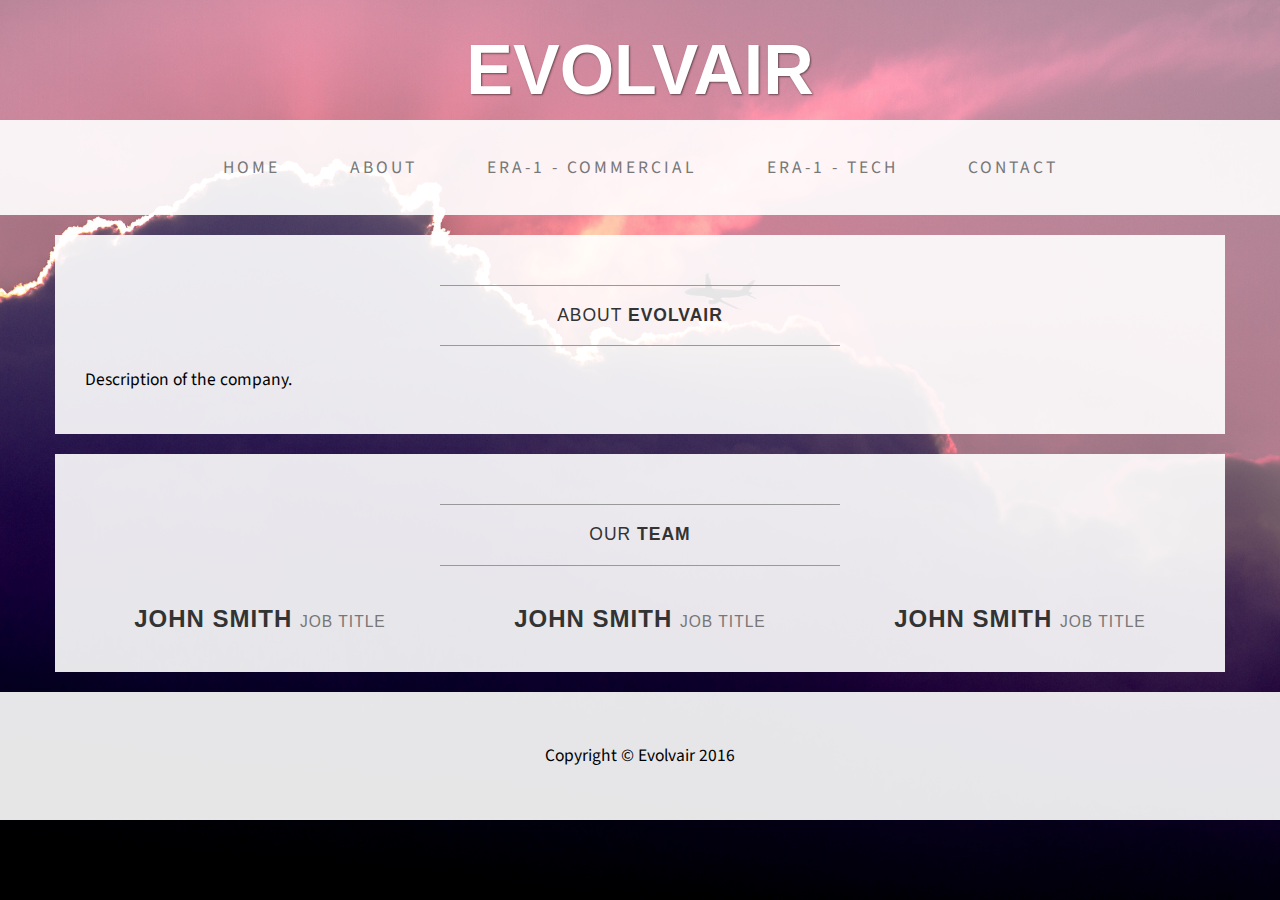
==== about.html @ d6076294 "First web" ====
<!DOCTYPE html>
<html lang="en">

<head>

    <meta charset="utf-8">
    <meta http-equiv="X-UA-Compatible" content="IE=edge">
    <meta name="viewport" content="width=device-width, initial-scale=1">
    <meta name="description" content="">
    <meta name="author" content="">

    <title>About - Evolvair</title>

    <!-- Bootstrap Core CSS -->
    <link href="css/bootstrap.min.css" rel="stylesheet">

    <!-- Custom CSS -->
    <link href="css/business-casual.css" rel="stylesheet">

    <!-- Fonts -->
    <link href="https://fonts.googleapis.com/css?family=Open+Sans:300italic,400italic,600italic,700italic,800italic,400,300,600,700,800" rel="stylesheet" type="text/css">
    <link href="https://fonts.googleapis.com/css?family=Source+Sans+Pro:300,400,700,300italic,400italic,700italic" rel="stylesheet" type="text/css">

    <!-- HTML5 Shim and Respond.js IE8 support of HTML5 elements and media queries -->
    <!-- WARNING: Respond.js doesn't work if you view the page via file:// -->
    <!--[if lt IE 9]>
        <script src="https://oss.maxcdn.com/libs/html5shiv/3.7.0/html5shiv.js"></script>
        <script src="https://oss.maxcdn.com/libs/respond.js/1.4.2/respond.min.js"></script>
    <![endif]-->

</head>

<body>

    <div class="brand">EVOLVAIR</div>

    <!-- Navigation -->
    <nav class="navbar navbar-default" role="navigation">
        <div class="container">
            <!-- Brand and toggle get grouped for better mobile display -->
            <div class="navbar-header">
                <button type="button" class="navbar-toggle" data-toggle="collapse" data-target="#bs-example-navbar-collapse-1">
                    <span class="sr-only">Toggle navigation</span>
                    <span class="icon-bar"></span>
                    <span class="icon-bar"></span>
                    <span class="icon-bar"></span>
                </button>
                <!-- navbar-brand is hidden on larger screens, but visible when the menu is collapsed -->
                <a class="navbar-brand" href="index.html">Evolvair</a>
            </div>
            <!-- Collect the nav links, forms, and other content for toggling -->
            <div class="collapse navbar-collapse" id="bs-example-navbar-collapse-1">
                <ul class="nav navbar-nav">
                    <li>
                        <a href="index.html">Home</a>
                    </li>
                    <li>
                        <a href="about.html">About</a>
                    </li>
                    <li>
                        <a href="era-comm.html">ERA-1 - Commercial</a>
                    </li>
                    <li>
                        <a href="era-tech.html">ERA-1 - Tech</a>
                    </li>
                    <li>
                        <a href="contact.html">Contact</a>
                    </li>
                </ul>
            </div>
            <!-- /.navbar-collapse -->
        </div>
        <!-- /.container -->
    </nav>

    <div class="container">

        <div class="row">
            <div class="box">
                <div class="col-lg-12">
                    <hr>
                    <h2 class="intro-text text-center">About
                        <strong>Evolvair</strong>
                    </h2>
                    <hr>
                </div>
                <div class="col-md-12">
                    <p>Description of the company.</p> 
                </div>
                <div class="clearfix"></div>
            </div>
        </div>

        <div class="row">
            <div class="box">
                <div class="col-lg-12">
                    <hr>
                    <h2 class="intro-text text-center">Our
                        <strong>Team</strong>
                    </h2>
                    <hr>
                </div>
                <div class="col-sm-4 text-center">
                    <img class="img-responsive" src="http://placehold.it/750x450" alt="">
                    <h3>John Smith
                        <small>Job Title</small>
                    </h3>
                </div>
                <div class="col-sm-4 text-center">
                    <img class="img-responsive" src="http://placehold.it/750x450" alt="">
                    <h3>John Smith
                        <small>Job Title</small>
                    </h3>
                </div>
                <div class="col-sm-4 text-center">
                    <img class="img-responsive" src="http://placehold.it/750x450" alt="">
                    <h3>John Smith
                        <small>Job Title</small>
                    </h3>
                </div>
                <div class="clearfix"></div>
            </div>
        </div>

    </div>
    <!-- /.container -->

    <footer>
        <div class="container">
            <div class="row">
                <div class="col-lg-12 text-center">
                    <p>Copyright &copy; Evolvair 2016</p>
                </div>
            </div>
        </div>
    </footer>

    <!-- jQuery -->
    <script src="js/jquery.js"></script>

    <!-- Bootstrap Core JavaScript -->
    <script src="js/bootstrap.min.js"></script>

</body>

</html>
---- css/business-casual.css ----
/*!
 * Start Bootstrap - Business Casual (http://startbootstrap.com/)
 * Copyright 2013-2016 Start Bootstrap
 * Licensed under MIT (https://github.com/BlackrockDigital/startbootstrap/blob/gh-pages/LICENSE)
 */

body {
    font-family: "Source Sans Pro","Helvetica Neue",Helvetica,Arial,sans-serif;
    background: url('../img/plane-bg.jpg') no-repeat center center fixed;
    -webkit-background-size: cover;
    -moz-background-size: cover;
    background-size: cover;
    -o-background-size: cover;
}

h1,
h2,
h3,
h4,
h5,
h6 {
    text-transform: uppercase;
    font-family: "Josefin Slab","Helvetica Neue",Helvetica,Arial,sans-serif;
    font-weight: 700;
    letter-spacing: 1px;
}

p {
    font-size: 1.25em;
    line-height: 1.6;
    color: #000;
}

hr {
    max-width: 400px;
    border-color: #999999;
}

.brand,
.address-bar {
    display: none;
}

.navbar-brand {
    text-transform: uppercase;
    font-weight: 900;
    letter-spacing: 2px;
}

.navbar-nav {
    text-transform: uppercase;
    font-weight: 400;
    letter-spacing: 3px;
}

.img-full {
    min-width: 100%;
}

.brand-before,
.brand-name {
    text-transform: capitalize;
}

.brand-before {
    margin: 15px 0;
}

.brand-name {
    margin: 0;
    font-size: 4em;
}

.tagline-divider {
    margin: 15px auto 3px;
    max-width: 250px;
    border-color: #999999;
}

.box {
    margin-bottom: 20px;
    padding: 30px 15px;
    background: #fff;
    background: rgba(255,255,255,0.9);
}

.intro-text {
    text-transform: uppercase;
    font-size: 1.25em;
    font-weight: 400;
    letter-spacing: 1px;
}

.img-border {
    float: none;
    margin: 0 auto 0;
    border: #999999 solid 1px;
}

.img-left {
    float: none;
    margin: 0 auto 0;
}

footer {
    background: #fff;
    background: rgba(255,255,255,0.9);
}

footer p {
    margin: 0;
    padding: 50px 0;
}

@media screen and (min-width:768px) {
    .brand {
        display: inherit;
        margin: 0;
        padding: 30px 0 10px;
        text-align: center;
        text-shadow: 1px 1px 2px rgba(0,0,0,0.5);
        font-family: "Josefin Slab","Helvetica Neue",Helvetica,Arial,sans-serif;
        font-size: 5em;
        font-weight: 700;
        line-height: normal;
        color: #fff;
    }

    .top-divider {
        margin-top: 0;
    }

    .img-left {
        float: left;
        margin-right: 25px;
    }

    .address-bar {
        display: inherit;
        margin: 0;
        padding: 0 0 40px;
        text-align: center;
        text-shadow: 1px 1px 2px rgba(0,0,0,0.5);
        text-transform: uppercase;
        font-size: 1.25em;
        font-weight: 400;
        letter-spacing: 3px;
        color: #fff;
    }

    .navbar {
        border-radius: 0;
    }

    .navbar-header {
        display: none;
    }

    .navbar {
        min-height: 0;
    }

    .navbar-default {
        border: none;
        background: #fff;
        background: rgba(255,255,255,0.9);
    }

    .nav>li>a {
        padding: 35px;
    }

    .navbar-nav>li>a {
        line-height: normal;
    }

    .navbar-nav {
        display: table;
        float: none;
        margin: 0 auto;
        table-layout: fixed;
        font-size: 1.25em;
    }
}

@media screen and (min-width:1200px) {
    .box:after {
        content: '';
        display: table;
        clear: both;
    }
}
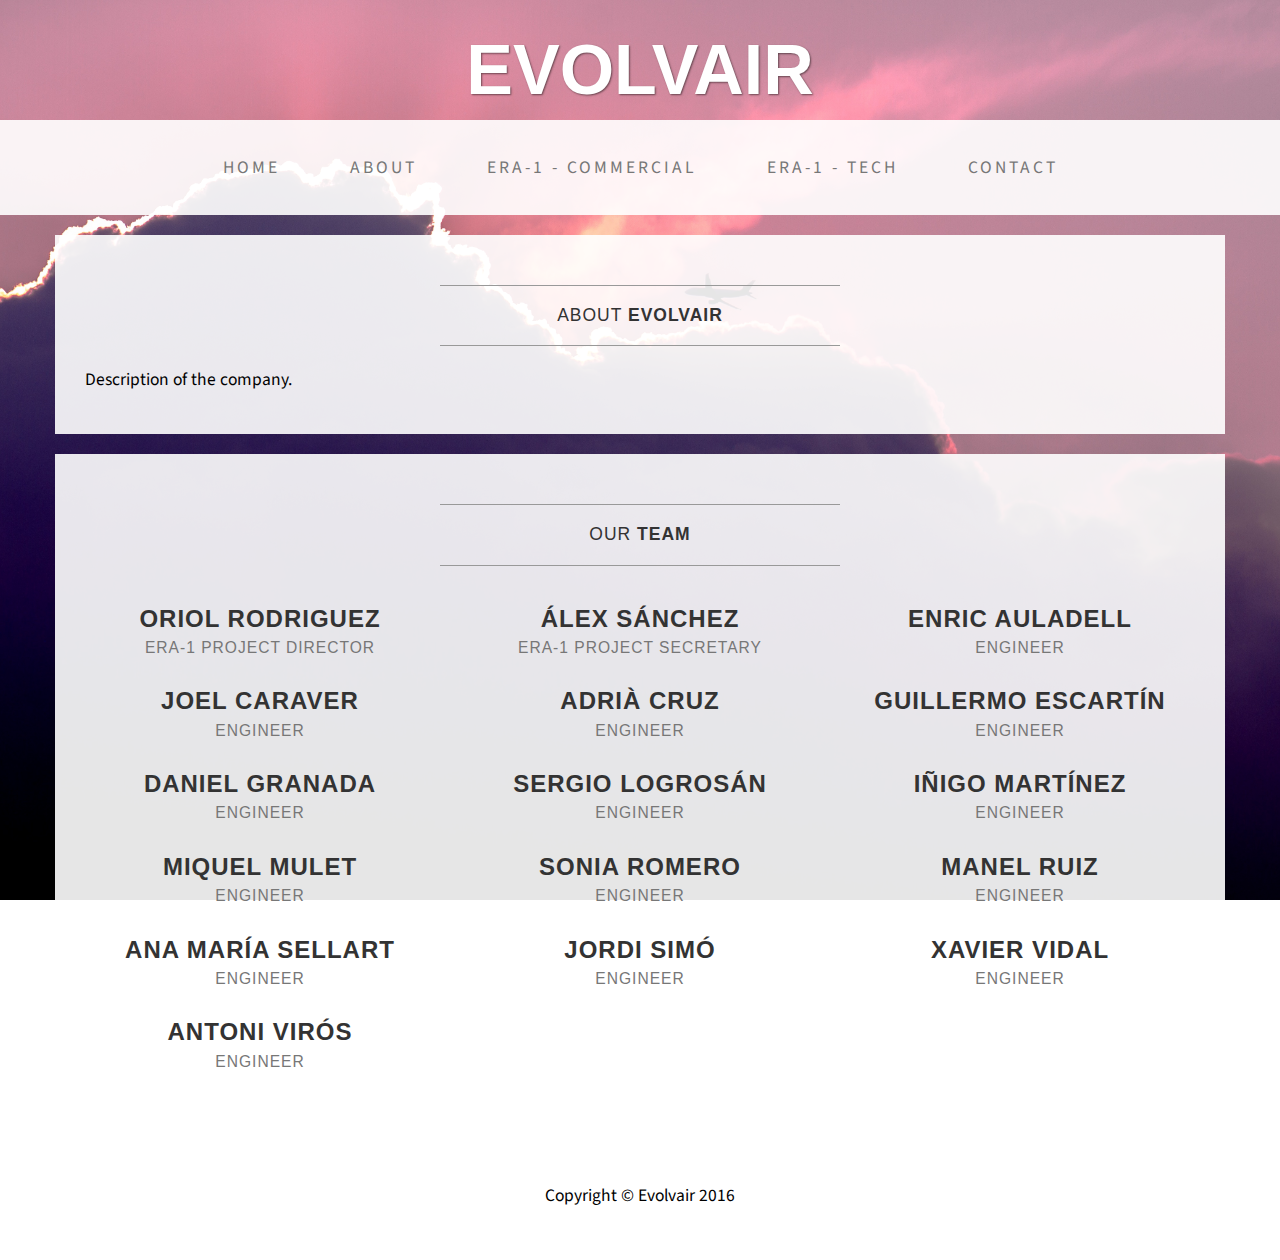
==== commit 161b0921: "Updated content" ====
--- a/about.html
+++ b/about.html
@@ -102,20 +102,98 @@
                 </div>
                 <div class="col-sm-4 text-center">
                     <img class="img-responsive" src="http://placehold.it/750x450" alt="">
-                    <h3>John Smith
-                        <small>Job Title</small>
-                    </h3>
-                </div>
-                <div class="col-sm-4 text-center">
-                    <img class="img-responsive" src="http://placehold.it/750x450" alt="">
-                    <h3>John Smith
-                        <small>Job Title</small>
-                    </h3>
-                </div>
-                <div class="col-sm-4 text-center">
-                    <img class="img-responsive" src="http://placehold.it/750x450" alt="">
-                    <h3>John Smith
-                        <small>Job Title</small>
+                    <h3>Oriol Rodriguez<br>
+                        <small>ERA-1 Project Director</small>
+                    </h3>
+                </div>
+                <div class="col-sm-4 text-center">
+                    <img class="img-responsive" src="http://placehold.it/750x450" alt="">
+                    <h3>Álex Sánchez<br>
+                        <small>ERA-1 Project Secretary</small>
+                    </h3>
+                </div>
+                <div class="col-sm-4 text-center">
+                    <img class="img-responsive" src="http://placehold.it/750x450" alt="">
+                    <h3>Enric Auladell<br>
+                        <small>Engineer</small>
+                    </h3>
+                </div>
+                <div class="col-sm-4 text-center">
+                    <img class="img-responsive" src="http://placehold.it/750x450" alt="">
+                    <h3>Joel Caraver<br>
+                        <small>Engineer</small>
+                    </h3>
+                </div>
+                <div class="col-sm-4 text-center">
+                    <img class="img-responsive" src="http://placehold.it/750x450" alt="">
+                    <h3>Adrià Cruz<br>
+                        <small>Engineer</small>
+                    </h3>
+                </div>
+                <div class="col-sm-4 text-center">
+                    <img class="img-responsive" src="http://placehold.it/750x450" alt="">
+                    <h3>Guillermo Escartín<br>
+                        <small>Engineer</small>
+                    </h3>
+                </div>
+                <div class="col-sm-4 text-center">
+                    <img class="img-responsive" src="http://placehold.it/750x450" alt="">
+                    <h3>Daniel Granada<br>
+                        <small>Engineer</small>
+                    </h3>
+                </div>
+                <div class="col-sm-4 text-center">
+                    <img class="img-responsive" src="http://placehold.it/750x450" alt="">
+                    <h3>Sergio Logrosán<br>
+                        <small>Engineer</small>
+                    </h3>
+                </div>
+                <div class="col-sm-4 text-center">
+                    <img class="img-responsive" src="http://placehold.it/750x450" alt="">
+                    <h3>Iñigo Martínez<br>
+                        <small>Engineer</small>
+                    </h3>
+                </div>
+                <div class="col-sm-4 text-center">
+                    <img class="img-responsive" src="http://placehold.it/750x450" alt="">
+                    <h3>Miquel Mulet<br>
+                        <small>Engineer</small>
+                    </h3>
+                </div>
+                <div class="col-sm-4 text-center">
+                    <img class="img-responsive" src="http://placehold.it/750x450" alt="">
+                    <h3>Sonia Romero<br>
+                        <small>Engineer</small>
+                    </h3>
+                </div>
+                <div class="col-sm-4 text-center">
+                    <img class="img-responsive" src="http://placehold.it/750x450" alt="">
+                    <h3>Manel Ruiz<br>
+                        <small>Engineer</small>
+                    </h3>
+                </div>
+                <div class="col-sm-4 text-center">
+                    <img class="img-responsive" src="http://placehold.it/750x450" alt="">
+                    <h3>Ana María Sellart<br>
+                        <small>Engineer</small>
+                    </h3>
+                </div>
+                <div class="col-sm-4 text-center">
+                    <img class="img-responsive" src="http://placehold.it/750x450" alt="">
+                    <h3>Jordi Simó<br>
+                        <small>Engineer</small>
+                    </h3>
+                </div>
+                <div class="col-sm-4 text-center">
+                    <img class="img-responsive" src="http://placehold.it/750x450" alt="">
+                    <h3>Xavier Vidal<br>
+                        <small>Engineer</small>
+                    </h3>
+                </div>
+                <div class="col-sm-4 text-center">
+                    <img class="img-responsive" src="http://placehold.it/750x450" alt="">
+                    <h3>Antoni Virós<br>
+                        <small>Engineer</small>
                     </h3>
                 </div>
                 <div class="clearfix"></div>
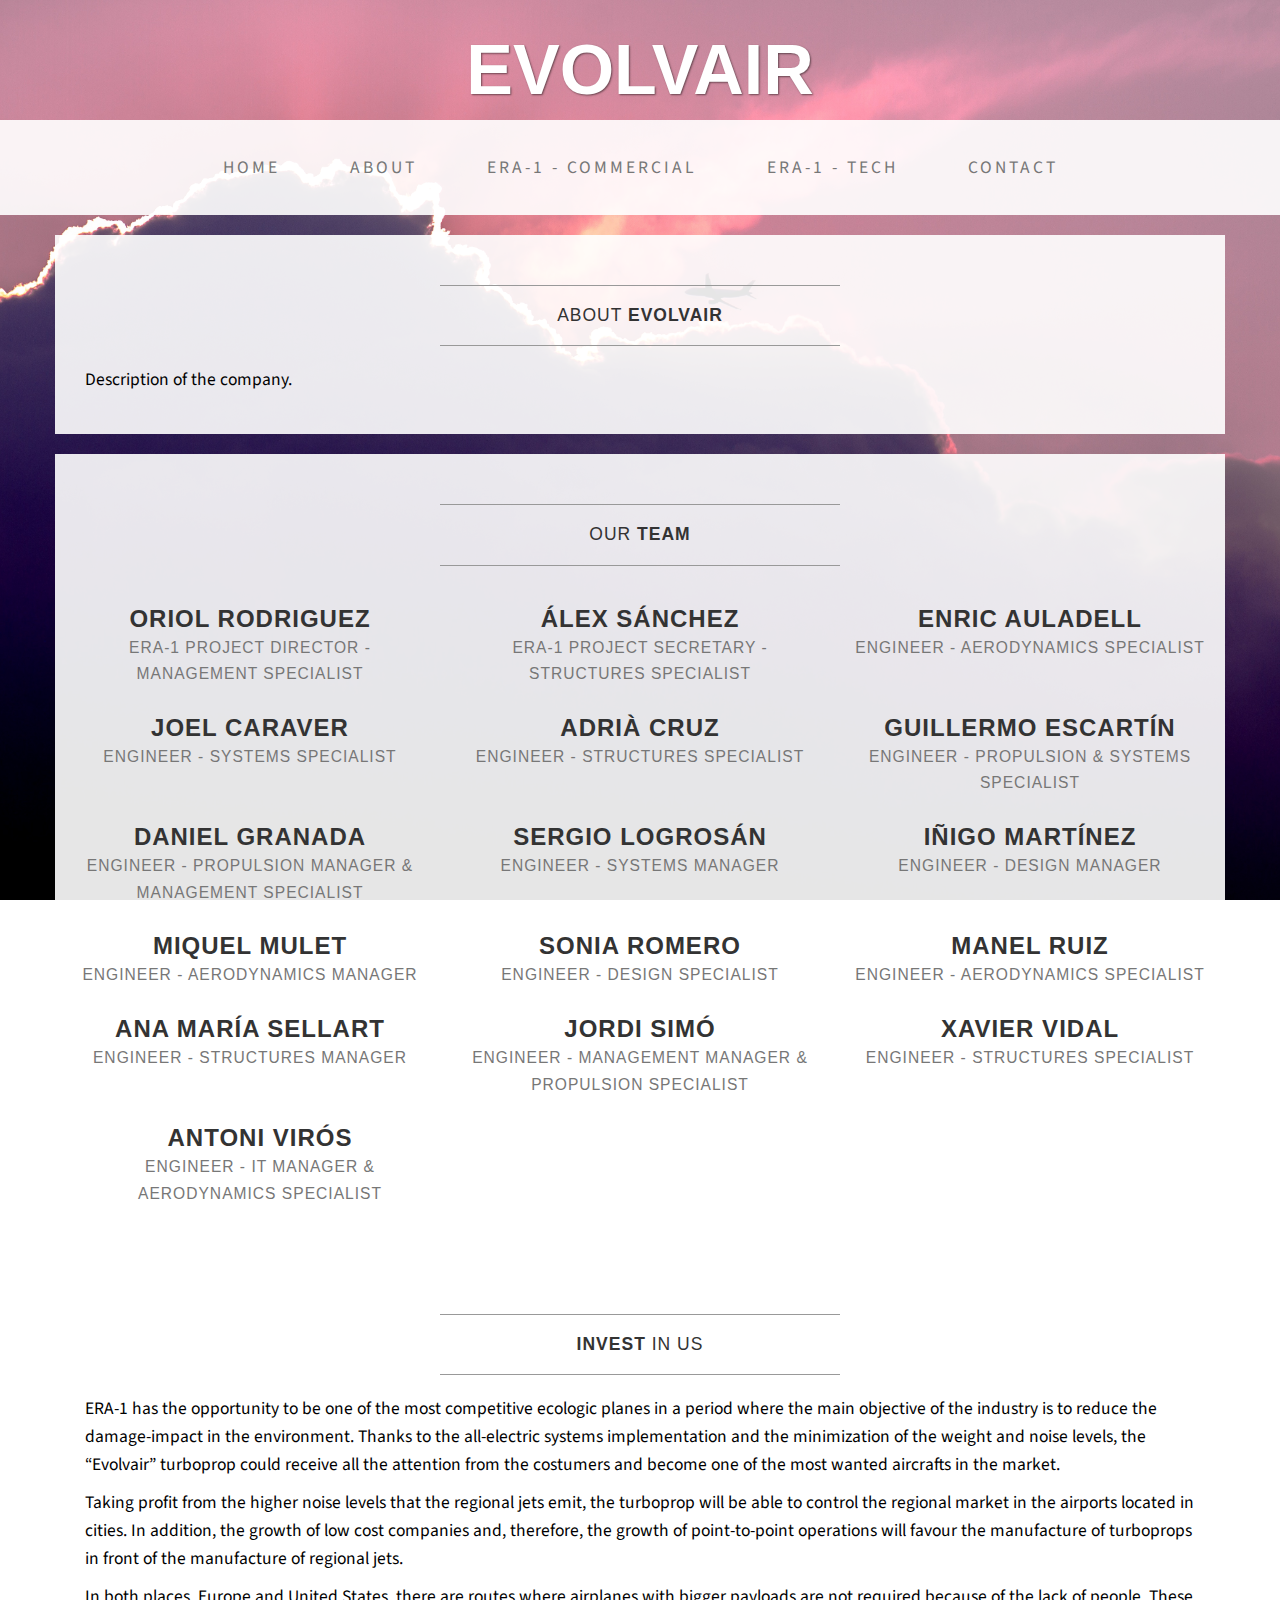
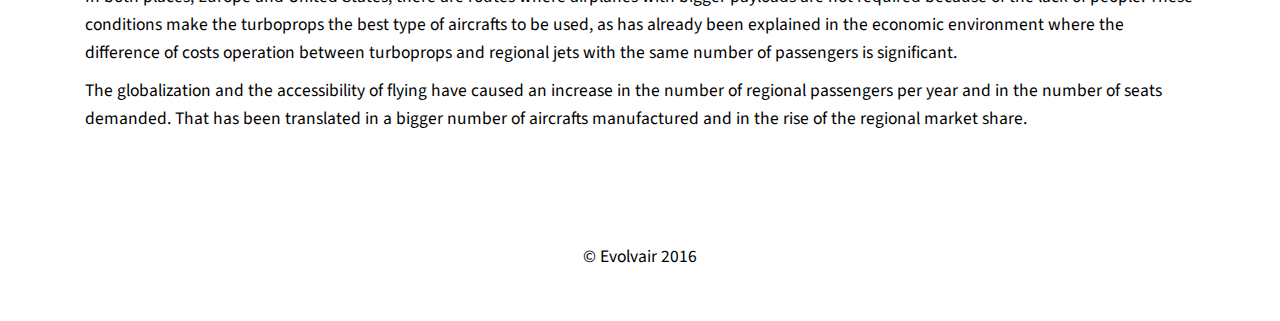
==== commit 8f3e9c97: "Updated web content" ====
--- a/about.html
+++ b/about.html
@@ -79,9 +79,7 @@
             <div class="box">
                 <div class="col-lg-12">
                     <hr>
-                    <h2 class="intro-text text-center">About
-                        <strong>Evolvair</strong>
-                    </h2>
+                    <h2 class="intro-text text-center">About <strong>Evolvair</strong></h2>
                     <hr>
                 </div>
                 <div class="col-md-12">
@@ -95,106 +93,134 @@
             <div class="box">
                 <div class="col-lg-12">
                     <hr>
-                    <h2 class="intro-text text-center">Our
-                        <strong>Team</strong>
-                    </h2>
-                    <hr>
-                </div>
-                <div class="col-sm-4 text-center">
-                    <img class="img-responsive" src="http://placehold.it/750x450" alt="">
-                    <h3>Oriol Rodriguez<br>
-                        <small>ERA-1 Project Director</small>
-                    </h3>
-                </div>
-                <div class="col-sm-4 text-center">
-                    <img class="img-responsive" src="http://placehold.it/750x450" alt="">
-                    <h3>Álex Sánchez<br>
-                        <small>ERA-1 Project Secretary</small>
-                    </h3>
-                </div>
-                <div class="col-sm-4 text-center">
-                    <img class="img-responsive" src="http://placehold.it/750x450" alt="">
-                    <h3>Enric Auladell<br>
-                        <small>Engineer</small>
-                    </h3>
-                </div>
-                <div class="col-sm-4 text-center">
-                    <img class="img-responsive" src="http://placehold.it/750x450" alt="">
-                    <h3>Joel Caraver<br>
-                        <small>Engineer</small>
-                    </h3>
-                </div>
-                <div class="col-sm-4 text-center">
-                    <img class="img-responsive" src="http://placehold.it/750x450" alt="">
-                    <h3>Adrià Cruz<br>
-                        <small>Engineer</small>
-                    </h3>
-                </div>
-                <div class="col-sm-4 text-center">
-                    <img class="img-responsive" src="http://placehold.it/750x450" alt="">
-                    <h3>Guillermo Escartín<br>
-                        <small>Engineer</small>
-                    </h3>
-                </div>
-                <div class="col-sm-4 text-center">
-                    <img class="img-responsive" src="http://placehold.it/750x450" alt="">
-                    <h3>Daniel Granada<br>
-                        <small>Engineer</small>
-                    </h3>
-                </div>
-                <div class="col-sm-4 text-center">
-                    <img class="img-responsive" src="http://placehold.it/750x450" alt="">
-                    <h3>Sergio Logrosán<br>
-                        <small>Engineer</small>
-                    </h3>
-                </div>
-                <div class="col-sm-4 text-center">
-                    <img class="img-responsive" src="http://placehold.it/750x450" alt="">
-                    <h3>Iñigo Martínez<br>
-                        <small>Engineer</small>
-                    </h3>
-                </div>
-                <div class="col-sm-4 text-center">
-                    <img class="img-responsive" src="http://placehold.it/750x450" alt="">
-                    <h3>Miquel Mulet<br>
-                        <small>Engineer</small>
-                    </h3>
-                </div>
-                <div class="col-sm-4 text-center">
-                    <img class="img-responsive" src="http://placehold.it/750x450" alt="">
-                    <h3>Sonia Romero<br>
-                        <small>Engineer</small>
-                    </h3>
-                </div>
-                <div class="col-sm-4 text-center">
-                    <img class="img-responsive" src="http://placehold.it/750x450" alt="">
-                    <h3>Manel Ruiz<br>
-                        <small>Engineer</small>
-                    </h3>
-                </div>
-                <div class="col-sm-4 text-center">
-                    <img class="img-responsive" src="http://placehold.it/750x450" alt="">
-                    <h3>Ana María Sellart<br>
-                        <small>Engineer</small>
-                    </h3>
-                </div>
-                <div class="col-sm-4 text-center">
-                    <img class="img-responsive" src="http://placehold.it/750x450" alt="">
-                    <h3>Jordi Simó<br>
-                        <small>Engineer</small>
-                    </h3>
-                </div>
-                <div class="col-sm-4 text-center">
-                    <img class="img-responsive" src="http://placehold.it/750x450" alt="">
-                    <h3>Xavier Vidal<br>
-                        <small>Engineer</small>
-                    </h3>
+                    <h2 class="intro-text text-center">Our <strong>Team</strong></h2>
+                    <hr>
+                </div>
+                <div class="row">
+                    <div class="col-sm-4 text-center">
+                        <img class="img-responsive" src="http://placehold.it/750x450" alt="">
+                        <h3>Oriol Rodriguez<br>
+                            <small>ERA-1 Project Director - Management Specialist</small>
+                        </h3>
+                    </div>
+                    <div class="col-sm-4 text-center">
+                        <img class="img-responsive" src="http://placehold.it/750x450" alt="">
+                        <h3>Álex Sánchez<br>
+                            <small>ERA-1 Project Secretary - Structures Specialist</small>
+                        </h3>
+                    </div>
+                    <div class="col-sm-4 text-center">
+                        <img class="img-responsive" src="http://placehold.it/750x450" alt="">
+                        <h3>Enric Auladell<br>
+                            <small>Engineer - Aerodynamics Specialist</small>
+                        </h3>
+                    </div>
+                </div>
+                <div class="row">
+                    <div class="col-sm-4 text-center">
+                        <img class="img-responsive" src="http://placehold.it/750x450" alt="">
+                        <h3>Joel Caraver<br>
+                            <small>Engineer - Systems Specialist</small>
+                        </h3>
+                    </div>
+                    <div class="col-sm-4 text-center">
+                        <img class="img-responsive" src="http://placehold.it/750x450" alt="">
+                        <h3>Adrià Cruz<br>
+                            <small>Engineer - Structures Specialist</small>
+                        </h3>
+                    </div>
+                    <div class="col-sm-4 text-center">
+                        <img class="img-responsive" src="http://placehold.it/750x450" alt="">
+                        <h3>Guillermo Escartín<br>
+                            <small>Engineer - Propulsion & Systems Specialist</small>
+                        </h3>
+                    </div>
+                </div>
+                <div class="row">
+                    <div class="col-sm-4 text-center">
+                        <img class="img-responsive" src="http://placehold.it/750x450" alt="">
+                        <h3>Daniel Granada<br>
+                            <small>Engineer - Propulsion Manager & Management Specialist</small>
+                        </h3>
+                    </div>
+                    <div class="col-sm-4 text-center">
+                        <img class="img-responsive" src="http://placehold.it/750x450" alt="">
+                        <h3>Sergio Logrosán<br>
+                            <small>Engineer - Systems Manager</small>
+                        </h3>
+                    </div>
+                    <div class="col-sm-4 text-center">
+                        <img class="img-responsive" src="http://placehold.it/750x450" alt="">
+                        <h3>Iñigo Martínez<br>
+                            <small>Engineer - Design Manager</small>
+                        </h3>
+                    </div>
+                </div>
+                <div class="row">
+                    <div class="col-sm-4 text-center">
+                        <img class="img-responsive" src="http://placehold.it/750x450" alt="">
+                        <h3>Miquel Mulet<br>
+                            <small>Engineer - Aerodynamics Manager</small>
+                        </h3>
+                    </div>
+                    <div class="col-sm-4 text-center">
+                        <img class="img-responsive" src="http://placehold.it/750x450" alt="">
+                        <h3>Sonia Romero<br>
+                            <small>Engineer - Design Specialist</small>
+                        </h3>
+                    </div>
+                    <div class="col-sm-4 text-center">
+                        <img class="img-responsive" src="http://placehold.it/750x450" alt="">
+                        <h3>Manel Ruiz<br>
+                            <small>Engineer - Aerodynamics Specialist</small>
+                        </h3>
+                    </div>
+                </div>
+                <div class="row">
+                    <div class="col-sm-4 text-center">
+                        <img class="img-responsive" src="http://placehold.it/750x450" alt="">
+                        <h3>Ana María Sellart<br>
+                            <small>Engineer - Structures Manager</small>
+                        </h3>
+                    </div>
+                    <div class="col-sm-4 text-center">
+                        <img class="img-responsive" src="http://placehold.it/750x450" alt="">
+                        <h3>Jordi Simó<br>
+                            <small>Engineer - Management Manager & Propulsion Specialist</small>
+                        </h3>
+                    </div>
+                    <div class="col-sm-4 text-center">
+                        <img class="img-responsive" src="http://placehold.it/750x450" alt="">
+                        <h3>Xavier Vidal<br>
+                            <small>Engineer - Structures Specialist</small>
+                        </h3>
+                    </div>
                 </div>
                 <div class="col-sm-4 text-center">
                     <img class="img-responsive" src="http://placehold.it/750x450" alt="">
                     <h3>Antoni Virós<br>
-                        <small>Engineer</small>
+                        <small>Engineer - IT Manager & Aerodynamics Specialist</small>
                     </h3>
+                </div>
+                <div class="clearfix"></div>
+            </div>
+        </div>
+
+        <div class="row">
+            <div class="box">
+                <div class="col-lg-12">
+                    <hr>
+                    <h2 class="intro-text text-center"><strong>Invest</strong> in us</h2>
+                    <hr>
+                </div>
+                <div class="col-md-12">
+                    <p>ERA-1 has the opportunity to be one of the most competitive ecologic planes in a period where the main objective of the industry is to reduce the damage-impact in the environment. Thanks to the all-electric systems implementation and the minimization of the weight and noise levels, the “Evolvair” turboprop could receive all the attention from the costumers and become one of the most wanted aircrafts in the market.</p>
+
+                    <p>Taking profit from the higher noise levels that the regional jets emit, the turboprop will be able to control the regional market in the airports located in cities. In addition, the growth of low cost companies and, therefore, the growth of point-to-point operations will favour the manufacture of turboprops in front of the manufacture of regional jets.</p>
+
+                    <p>In both places, Europe and United States, there are routes where airplanes with bigger payloads are not required because of the lack of people. These conditions make the turboprops the best type of aircrafts to be used, as has already been explained in the economic environment where the difference of costs operation between turboprops and regional jets with the same number of passengers is significant.</p>
+
+                    <p>The globalization and the accessibility of flying have caused an increase in the number of regional passengers per year and in the number of seats demanded. That has been translated in a bigger number of aircrafts manufactured and in the rise of the regional market share.</p> 
                 </div>
                 <div class="clearfix"></div>
             </div>
@@ -207,7 +233,7 @@
         <div class="container">
             <div class="row">
                 <div class="col-lg-12 text-center">
-                    <p>Copyright &copy; Evolvair 2016</p>
+                    <p>&copy; Evolvair 2016</p>
                 </div>
             </div>
         </div>
--- a/css/business-casual.css
+++ b/css/business-casual.css
@@ -189,4 +189,12 @@
         display: table;
         clear: both;
     }
+}
+
+.gap-right {
+    margin-right: 10px;
+}
+
+.max-half {
+    max-width: 48%;
 }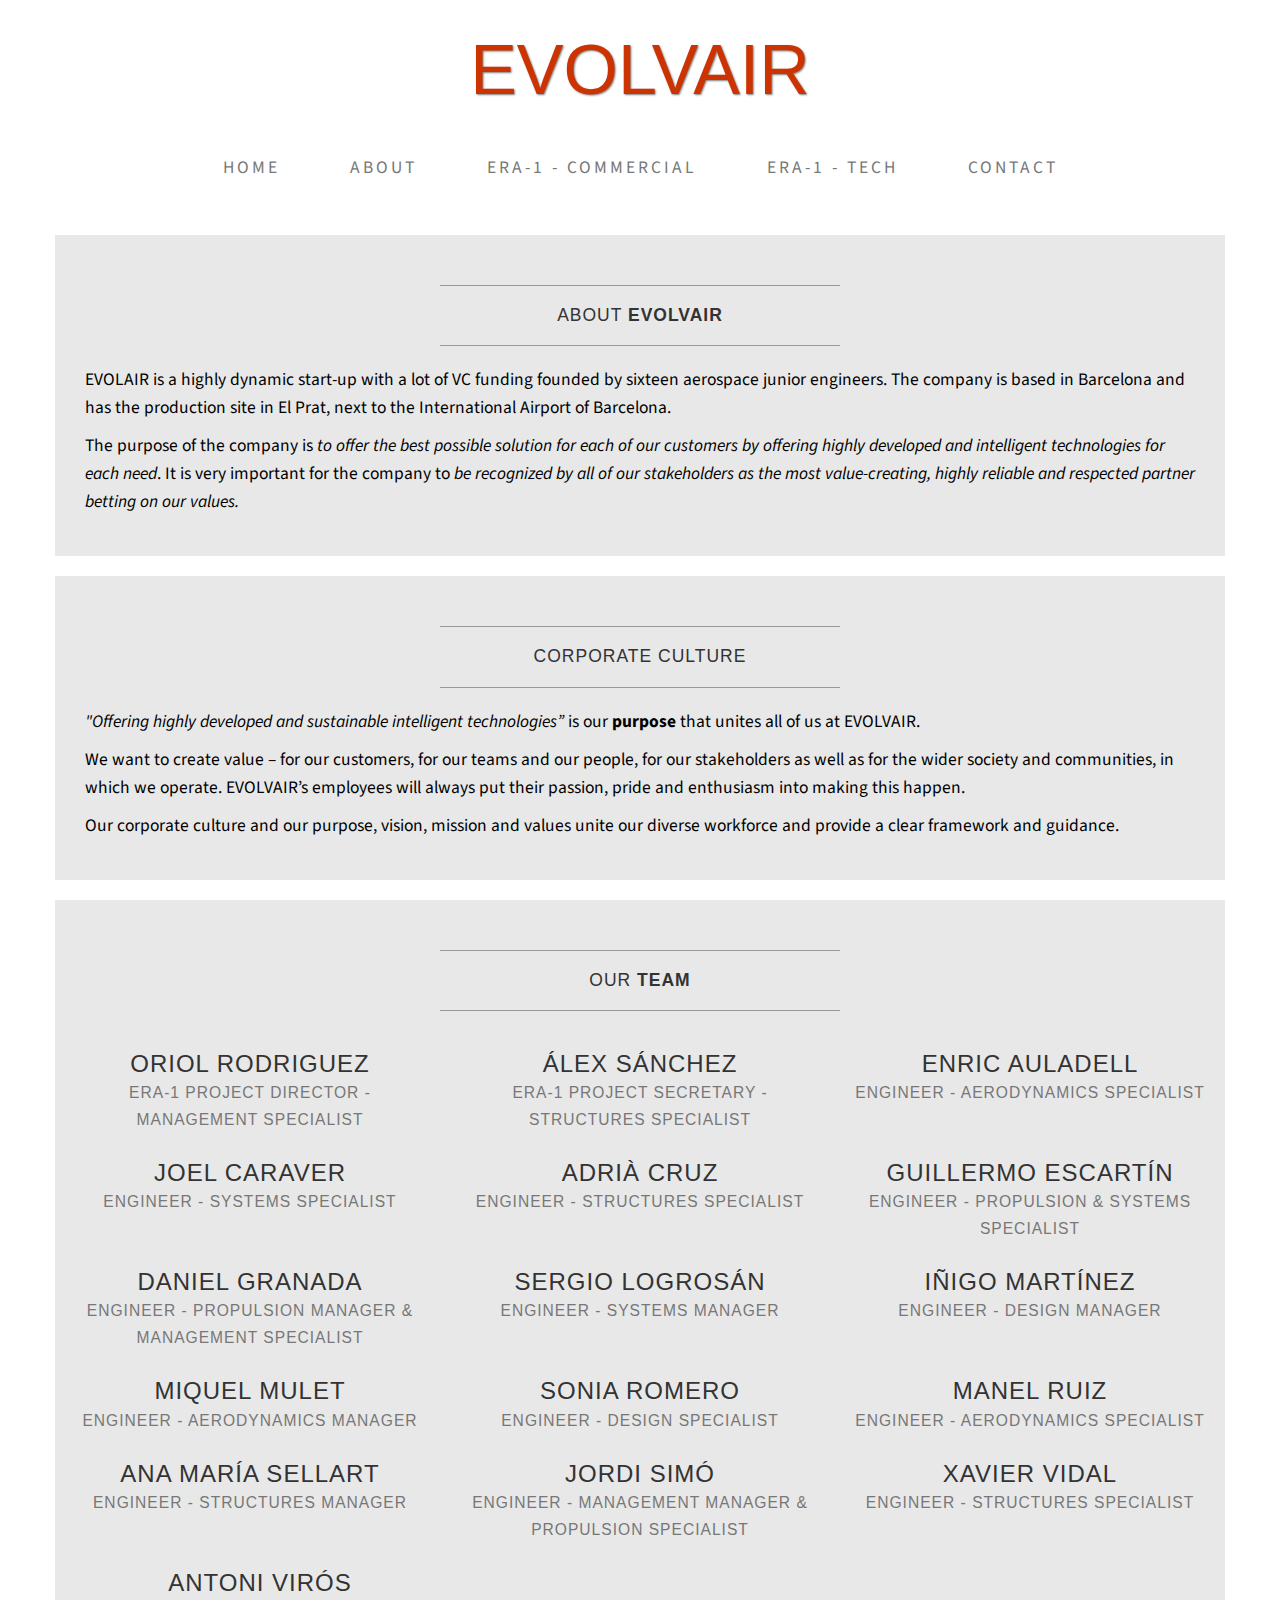
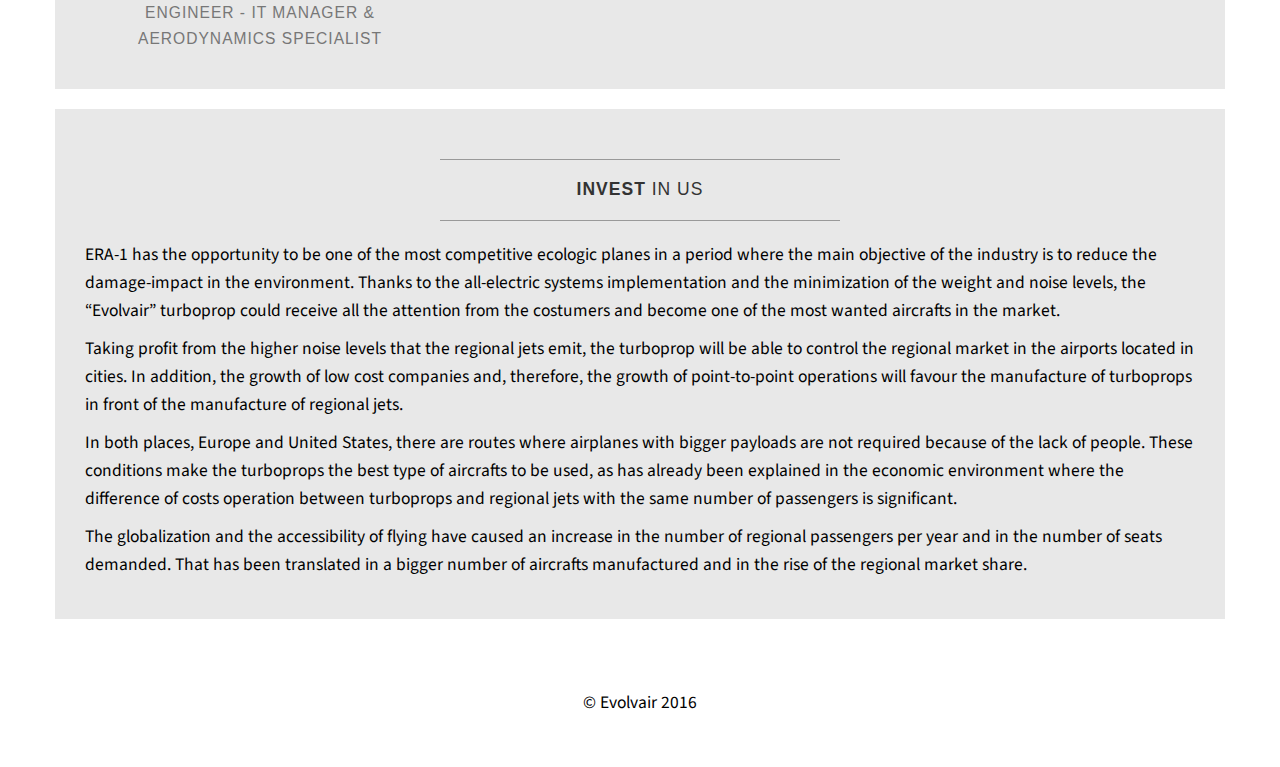
==== commit be68d429: "updated texts" ====
--- a/about.html
+++ b/about.html
@@ -83,7 +83,25 @@
                     <hr>
                 </div>
                 <div class="col-md-12">
-                    <p>Description of the company.</p> 
+                    <p>EVOLAIR is a highly dynamic start-up with a lot of VC funding founded by sixteen aerospace junior engineers. The company is based in Barcelona and has the production site in El Prat, next to the International Airport of Barcelona.</p>
+                    <p>The purpose of the company is <i>to offer the best possible solution for each of our customers by offering highly developed and intelligent technologies for each need</i>. It is very important for the company to <i>be recognized by all of our stakeholders as the most value-creating, highly reliable and respected partner betting on our values.</i></p>
+
+                </div>
+                <div class="clearfix"></div>
+            </div>
+        </div>
+
+        <div class="row">
+            <div class="box">
+                <div class="col-lg-12">
+                    <hr>
+                    <h2 class="intro-text text-center">Corporate Culture</h2>
+                    <hr>
+                </div>
+                <div class="col-md-12">
+                    <p><i>"Offering highly developed and sustainable intelligent technologies”</i> is our <strong>purpose</strong> that unites all of us at EVOLVAIR.</p>
+                    <p>We want to create value – for our customers, for our teams and our people, for our stakeholders as well as for the wider society and communities, in which we operate. EVOLVAIR’s employees will always put their passion, pride and enthusiasm into making this happen.</p>
+                    <p>Our corporate culture and our purpose, vision, mission and values unite our diverse workforce and provide a clear framework and guidance.</p>      
                 </div>
                 <div class="clearfix"></div>
             </div>
--- a/css/business-casual.css
+++ b/css/business-casual.css
@@ -6,7 +6,8 @@
 
 body {
     font-family: "Source Sans Pro","Helvetica Neue",Helvetica,Arial,sans-serif;
-    background: url('../img/plane-bg.jpg') no-repeat center center fixed;
+    /*background: url('../img/plane-bg.jpg') no-repeat center center fixed;*/
+    background: white;
     -webkit-background-size: cover;
     -moz-background-size: cover;
     background-size: cover;
@@ -21,7 +22,7 @@
 h6 {
     text-transform: uppercase;
     font-family: "Josefin Slab","Helvetica Neue",Helvetica,Arial,sans-serif;
-    font-weight: 700;
+    /*font-weight: 700;*/
     letter-spacing: 1px;
 }
 
@@ -69,6 +70,8 @@
 .brand-name {
     margin: 0;
     font-size: 4em;
+    color: rgb(204,51,0);
+    font-family: "Segoe UI","Helvetica Neue",Helvetica,Arial,sans-serif;
 }
 
 .tagline-divider {
@@ -81,7 +84,7 @@
     margin-bottom: 20px;
     padding: 30px 15px;
     background: #fff;
-    background: rgba(255,255,255,0.9);
+    background: rgba(230,230,230,0.9);
 }
 
 .intro-text {
@@ -119,11 +122,11 @@
         padding: 30px 0 10px;
         text-align: center;
         text-shadow: 1px 1px 2px rgba(0,0,0,0.5);
-        font-family: "Josefin Slab","Helvetica Neue",Helvetica,Arial,sans-serif;
+        font-family: "Segoe UI","Helvetica Neue",Helvetica,Arial,sans-serif;
         font-size: 5em;
-        font-weight: 700;
+        /*font-weight: 700;*/
         line-height: normal;
-        color: #fff;
+        color: rgb(204,51,0);
     }
 
     .top-divider {
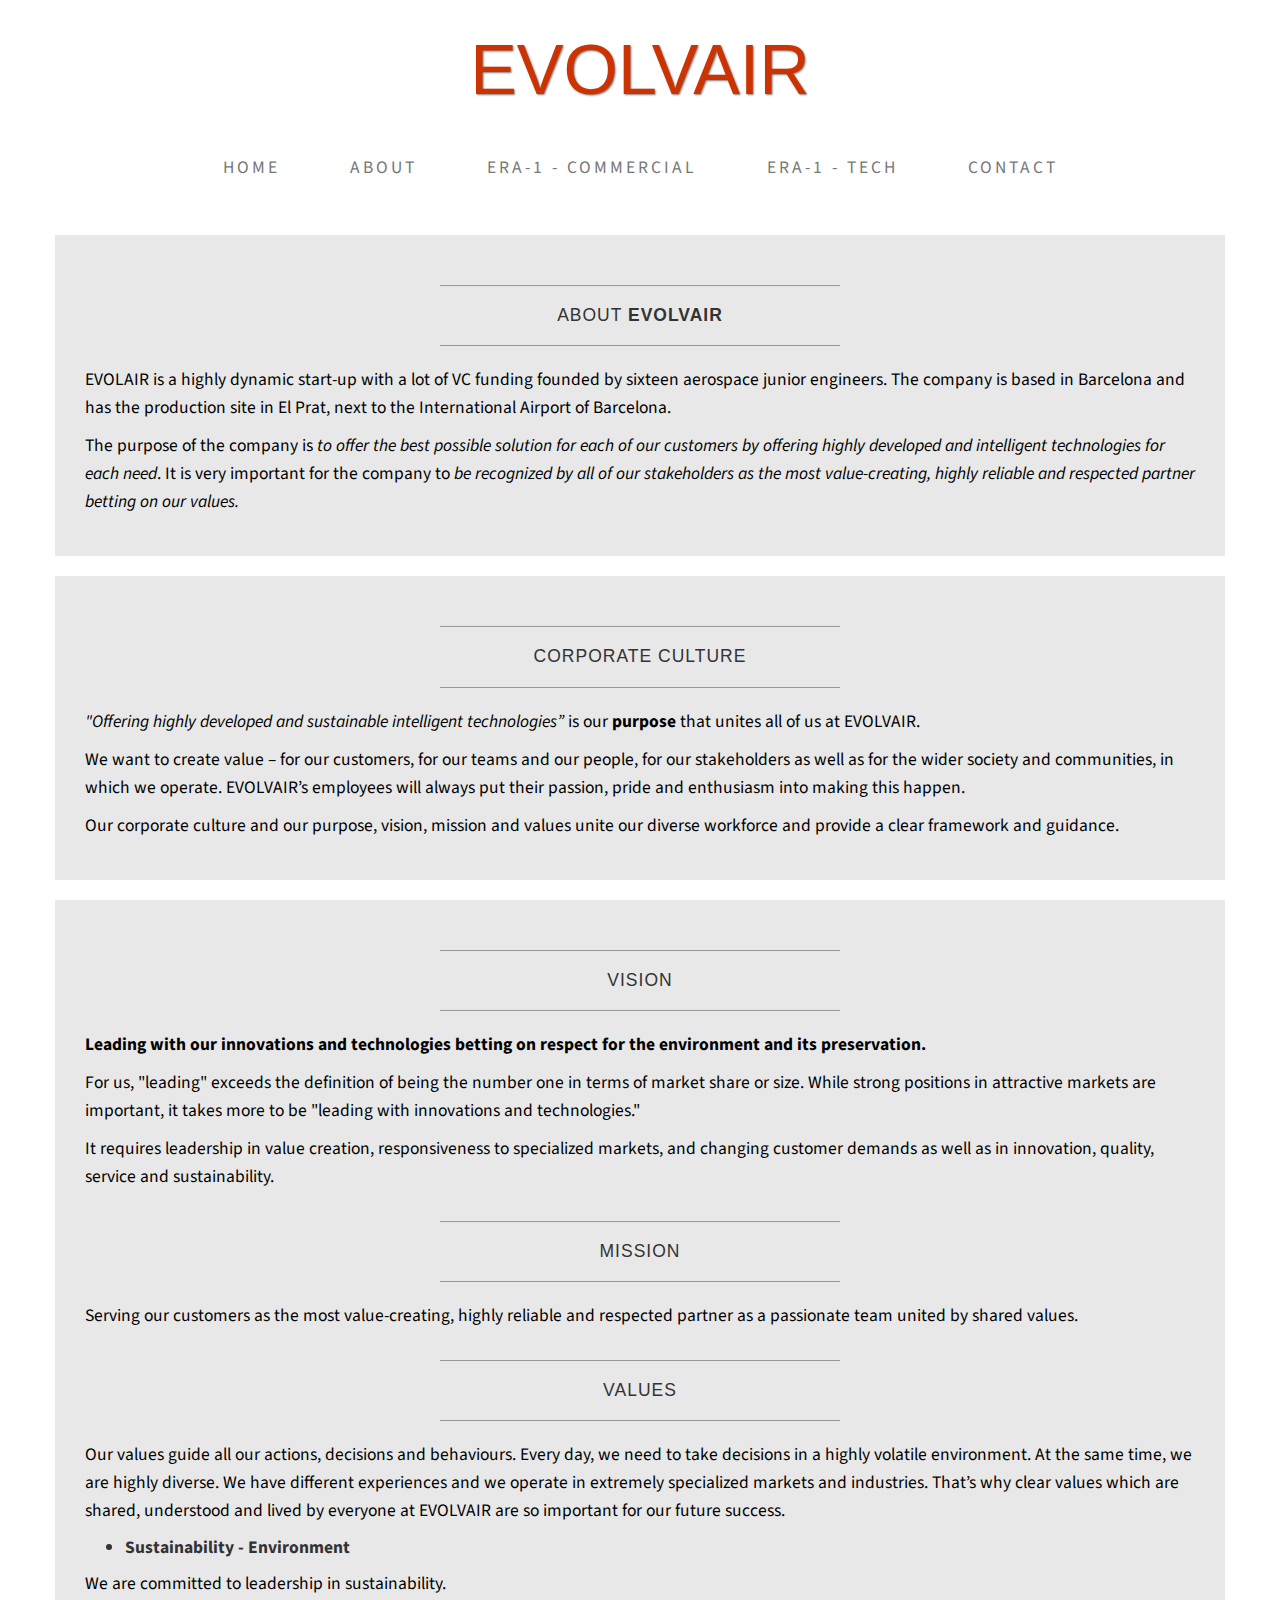
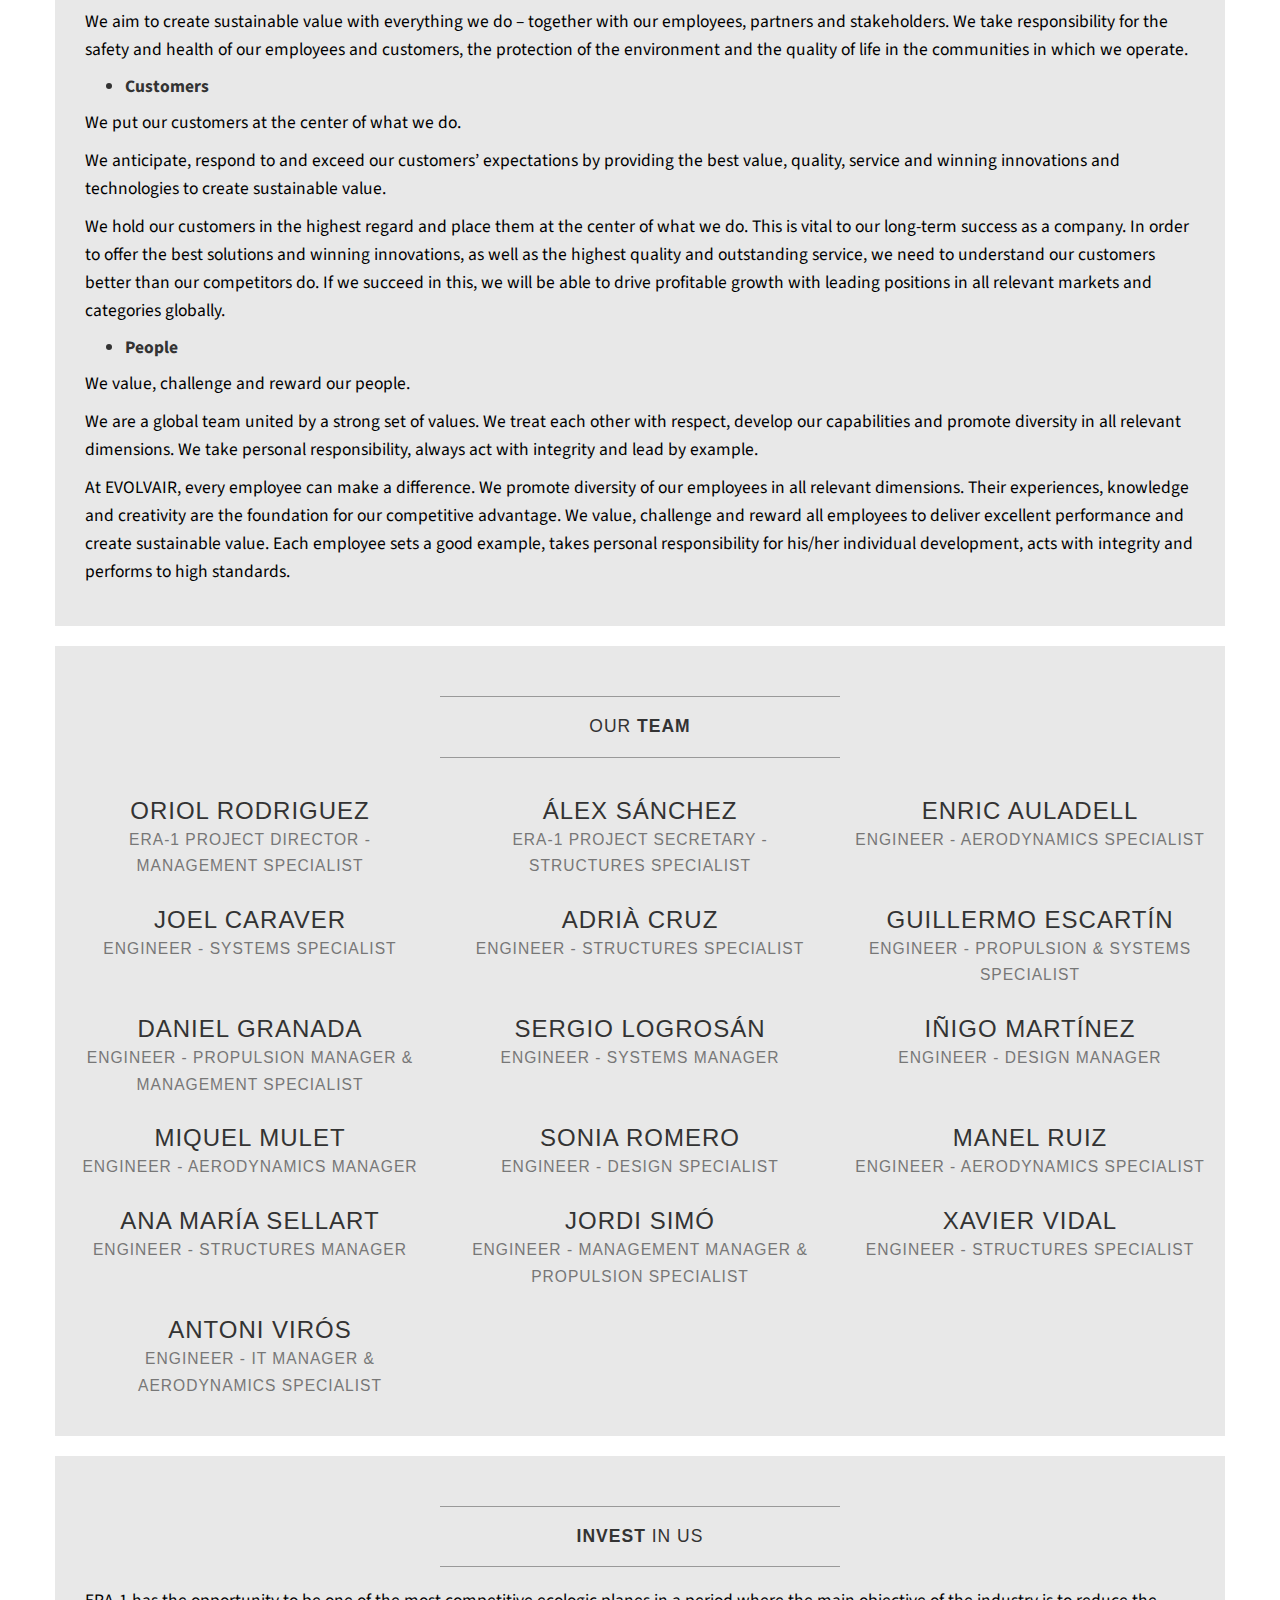
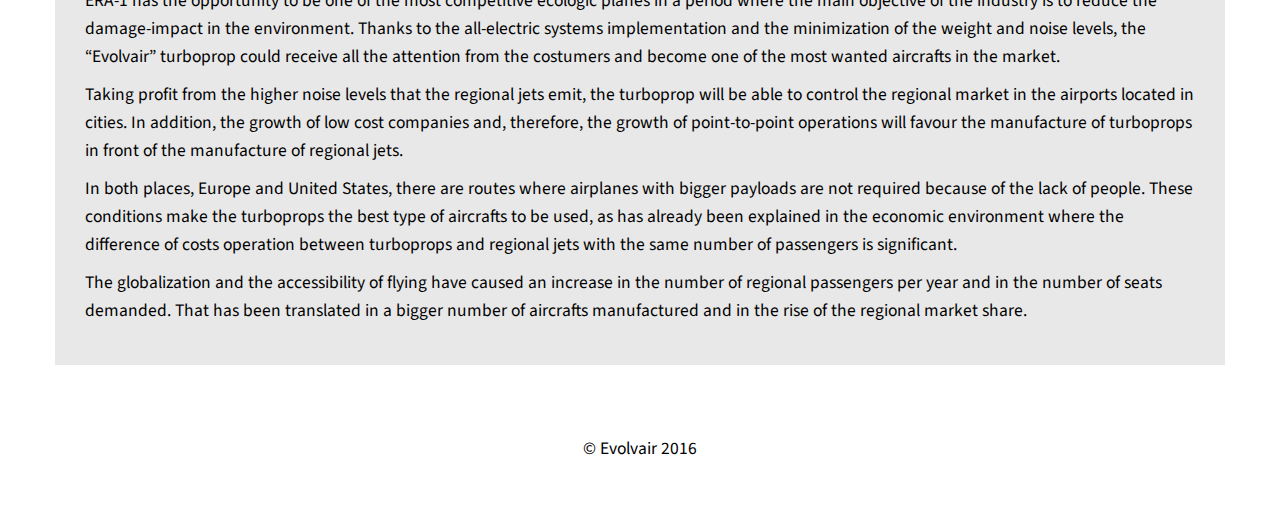
==== commit 75c94d8c: "More web stuff" ====
--- a/about.html
+++ b/about.html
@@ -111,6 +111,56 @@
             <div class="box">
                 <div class="col-lg-12">
                     <hr>
+                    <h2 class="intro-text text-center">Vision</h2>
+                    <hr>
+                </div>
+                <div class="col-md-12">
+                    <p><strong>Leading with our innovations and technologies betting on respect for the environment and its preservation.</strong></p>
+                    <p>For us, "leading" exceeds the definition of being the number one in terms of market share or size. While strong positions in attractive markets are important, it takes more to be "leading with innovations and technologies."</p>
+                    <p>It requires leadership in value creation, responsiveness to specialized markets, and changing customer demands as well as in innovation, quality, service and sustainability.</p>
+                </div>
+                <div class="col-lg-12">
+                    <hr>
+                    <h2 class="intro-text text-center">Mission</h2>
+                    <hr>
+                </div>
+                <div class="col-md-12">
+                    <p>Serving our customers as the most value-creating, highly reliable and respected partner as a passionate team united by shared values.</p>
+                </div>
+
+                <div class="col-lg-12">
+                    <hr>
+                    <h2 class="intro-text text-center">Values</h2>
+                    <hr>
+                </div>
+                <div class="col-md-12">
+                    <p>Our values guide all our actions, decisions and behaviours. Every day, we need to take decisions in a highly volatile environment. At the same time, we are highly diverse. We have different experiences and we operate in extremely specialized markets and industries. That’s why clear values which are shared, understood and lived by everyone at EVOLVAIR are so important for our future success.</p>
+                    <ul class="list">
+                        <li><strong>Sustainability - Environment</strong></li>
+                    </ul>
+                    <p>We are committed to leadership in sustainability.</p>
+                    <p>We aim to create sustainable value with everything we do – together with our employees, partners and stakeholders. We take responsibility for the safety and health of our employees and customers, the protection of the environment and the quality of life in the communities in which we operate.</p>
+                    <ul class="list">
+                        <li><strong>Customers</strong></li>
+                    </ul>
+                    <p>We put our customers at the center of what we do.</p>
+                    <p>We anticipate, respond to and exceed our customers’ expectations by providing the best value, quality, service and winning innovations and technologies to create sustainable value.</p>
+                    <p>We hold our customers in the highest regard and place them at the center of what we do. This is vital to our long-term success as a company. In order to offer the best solutions and winning innovations, as well as the highest quality and outstanding service, we need to understand our customers better than our competitors do. If we succeed in this, we will be able to drive profitable growth with leading positions in all relevant markets and categories globally.</p>
+                    <ul class="list">
+                        <li><strong>People</strong></li>
+                    </ul>
+                    <p>We value, challenge and reward our people.</p>
+                    <p>We are a global team united by a strong set of values. We treat each other with respect, develop our capabilities and promote diversity in all relevant dimensions. We take personal responsibility, always act with integrity and lead by example.</p>
+                    <p>At EVOLVAIR, every employee can make a difference. We promote diversity of our employees in all relevant dimensions. Their experiences, knowledge and creativity are the foundation for our competitive advantage. We value, challenge and reward all employees to deliver excellent performance and create sustainable value. Each employee sets a good example, takes personal responsibility for his/her individual development, acts with integrity and performs to high standards.</p>
+                </div>
+                <div class="clearfix"></div>
+            </div>
+        </div>
+
+        <div class="row">
+            <div class="box">
+                <div class="col-lg-12">
+                    <hr>
                     <h2 class="intro-text text-center">Our <strong>Team</strong></h2>
                     <hr>
                 </div>
--- a/css/business-casual.css
+++ b/css/business-casual.css
@@ -30,6 +30,10 @@
     font-size: 1.25em;
     line-height: 1.6;
     color: #000;
+}
+
+.list {
+    font-size: 1.25em;
 }
 
 hr {
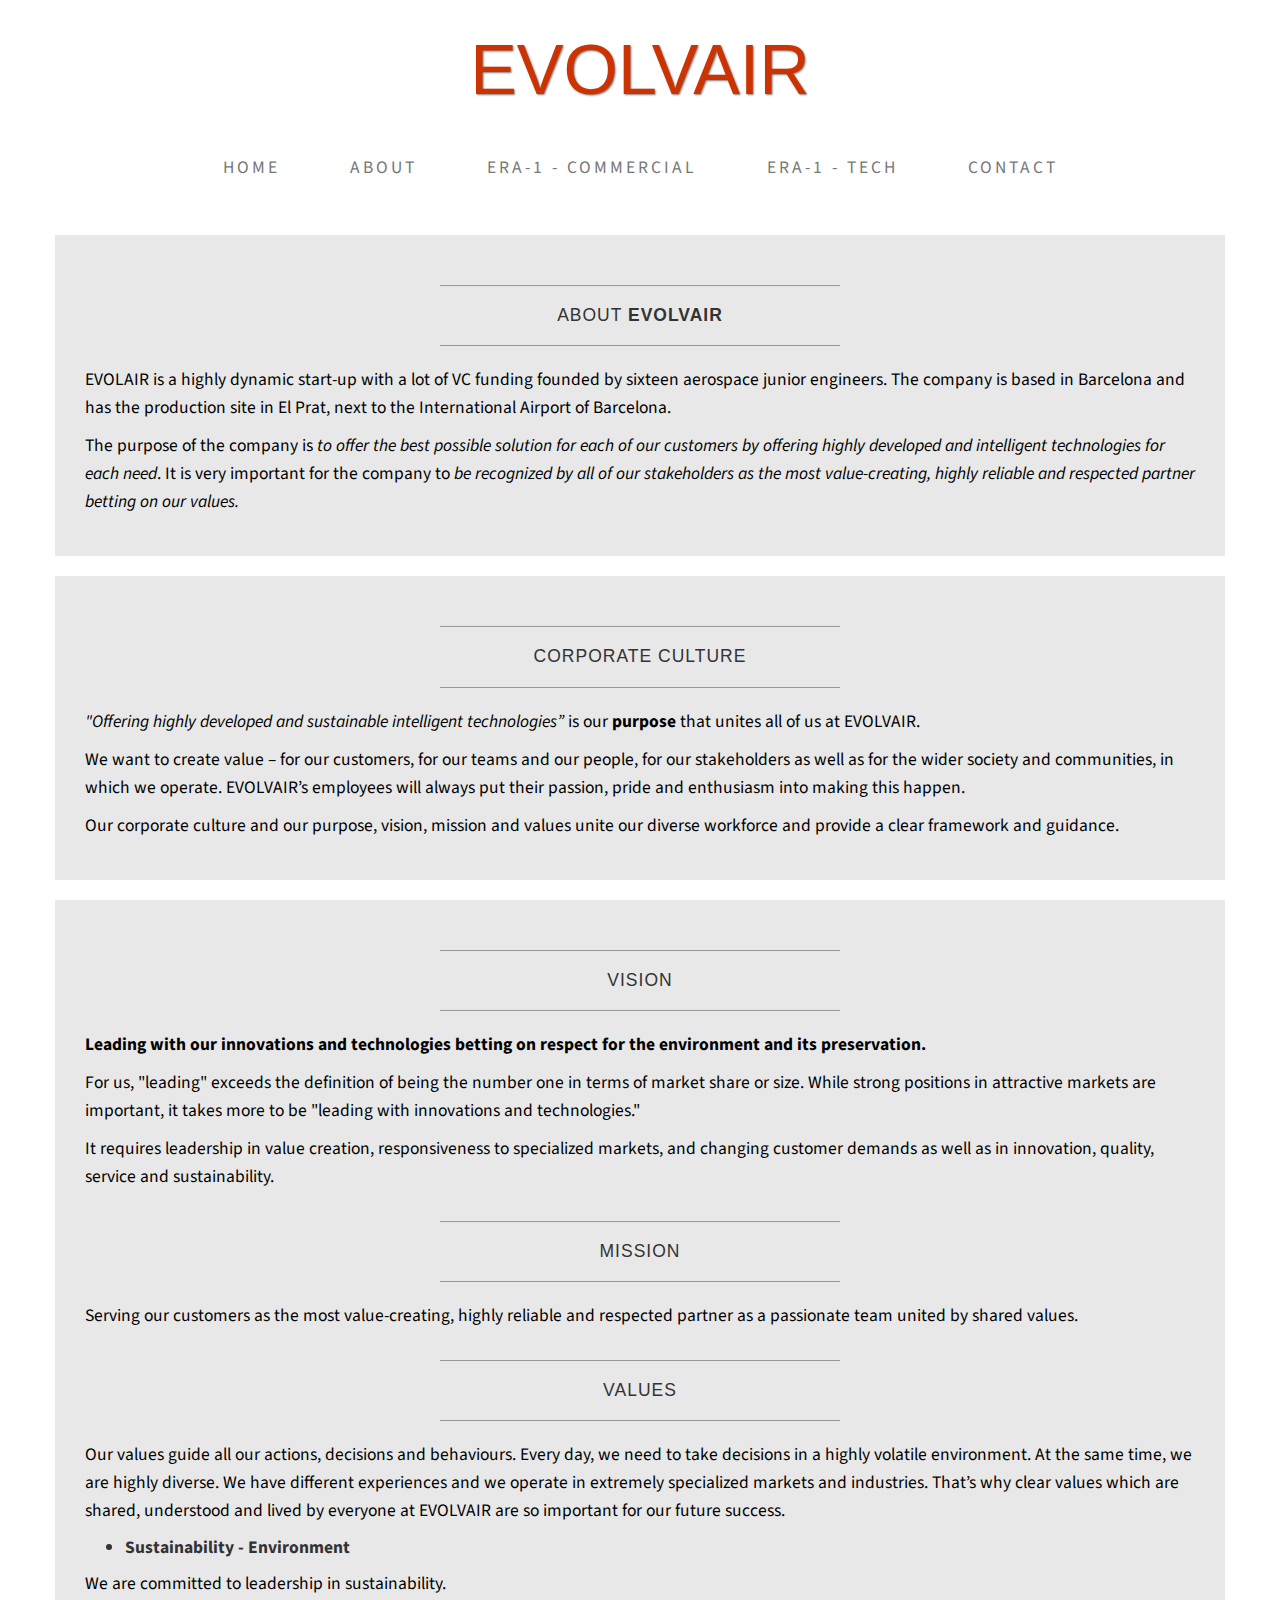
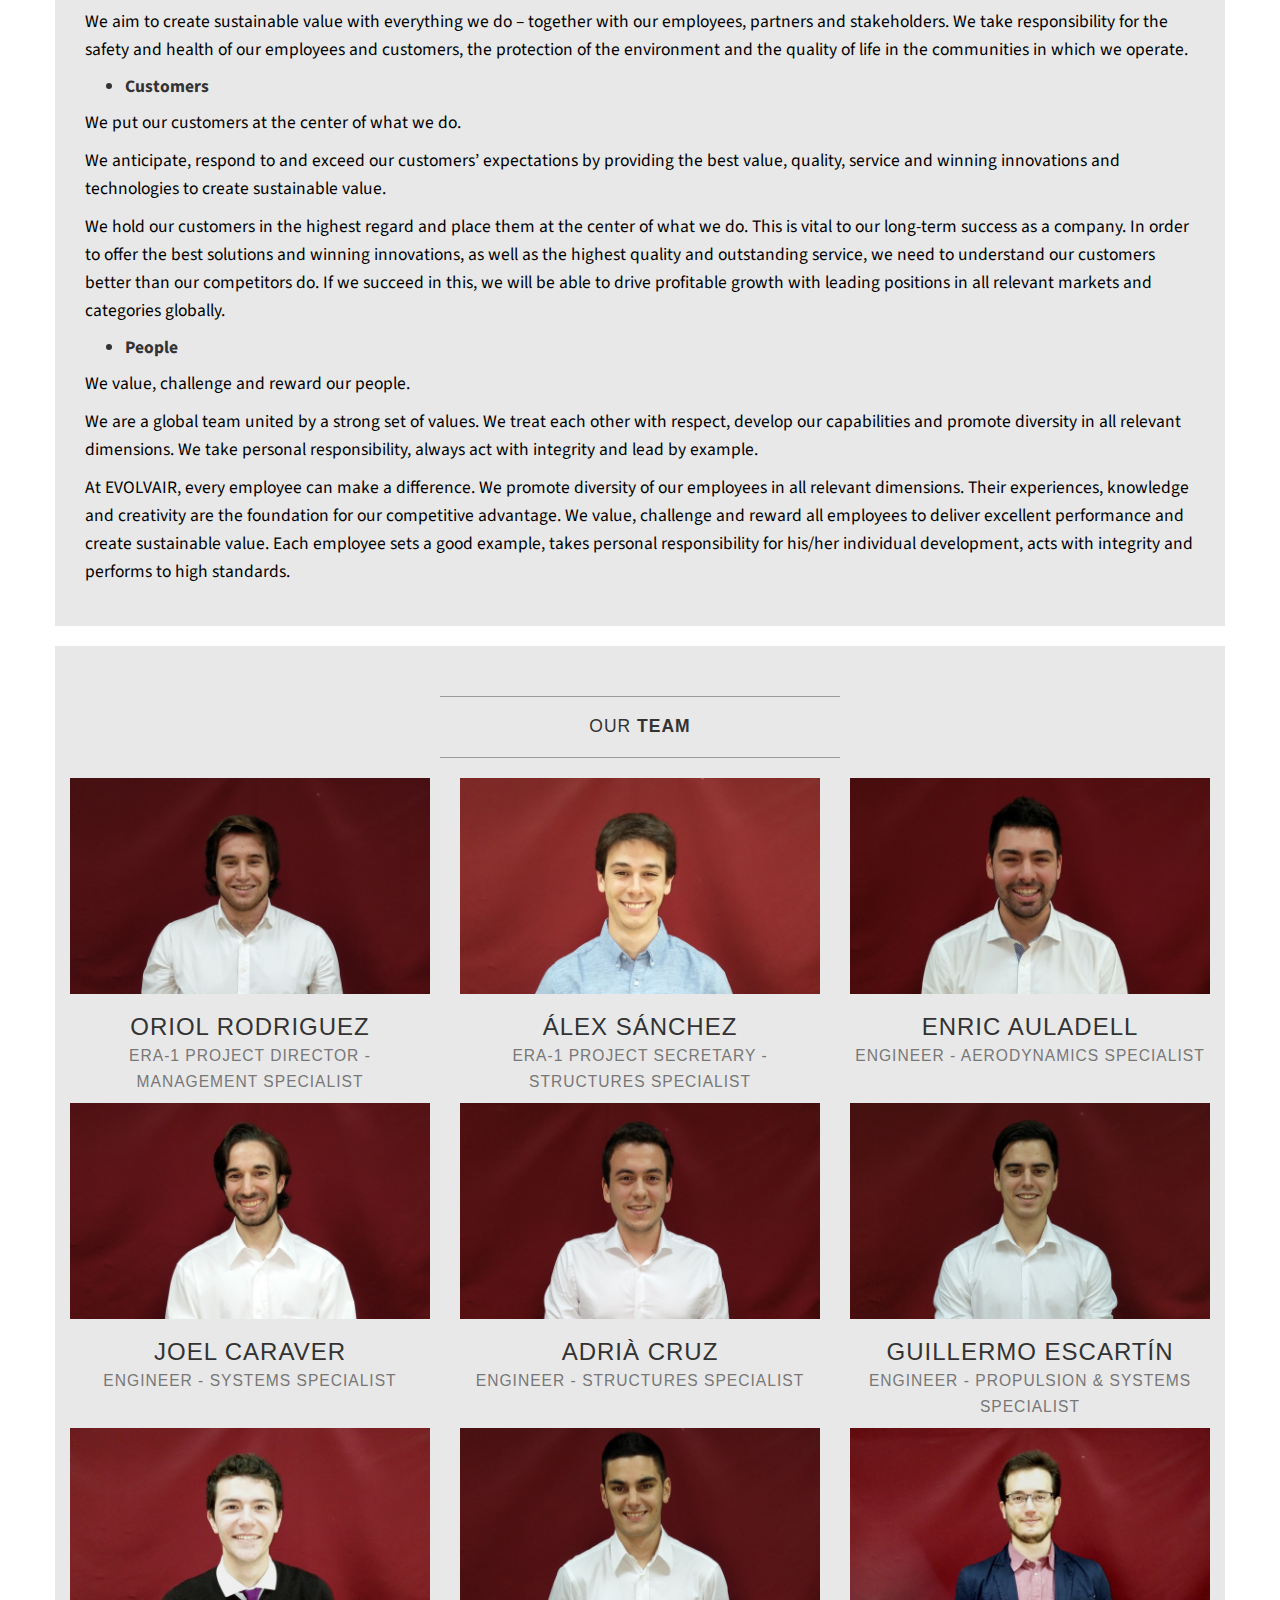
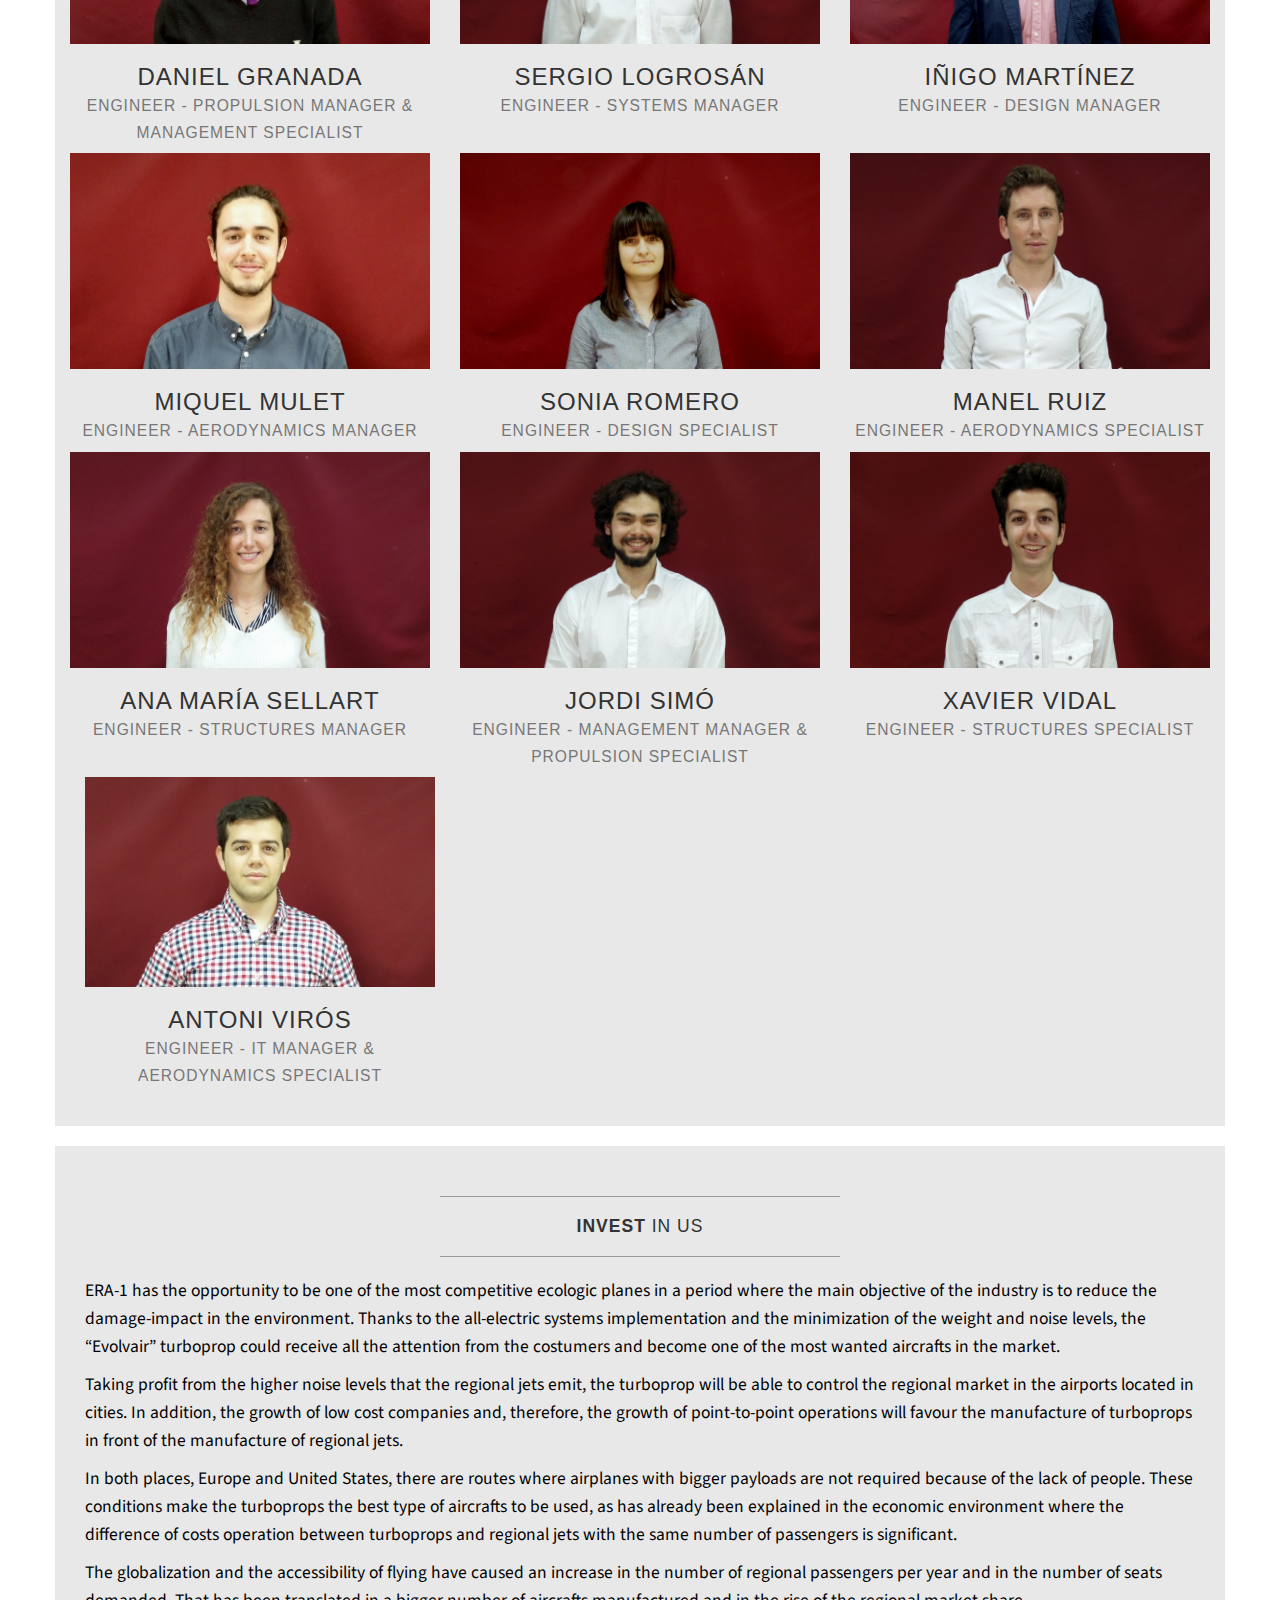
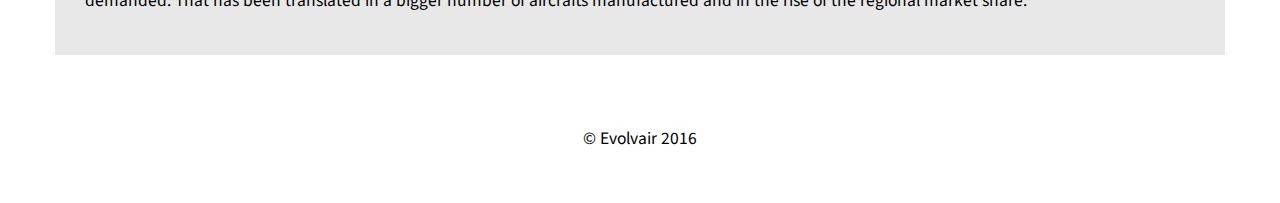
==== commit 10e374cb: "Added photos" ====
--- a/about.html
+++ b/about.html
@@ -166,19 +166,19 @@
                 </div>
                 <div class="row">
                     <div class="col-sm-4 text-center">
-                        <img class="img-responsive" src="http://placehold.it/750x450" alt="">
+                        <img class="img-responsive" src="img/oriol.jpg" alt="">
                         <h3>Oriol Rodriguez<br>
                             <small>ERA-1 Project Director - Management Specialist</small>
                         </h3>
                     </div>
                     <div class="col-sm-4 text-center">
-                        <img class="img-responsive" src="http://placehold.it/750x450" alt="">
+                        <img class="img-responsive" src="img/alex.jpg" alt="">
                         <h3>Álex Sánchez<br>
                             <small>ERA-1 Project Secretary - Structures Specialist</small>
                         </h3>
                     </div>
                     <div class="col-sm-4 text-center">
-                        <img class="img-responsive" src="http://placehold.it/750x450" alt="">
+                        <img class="img-responsive" src="img/enric.jpg" alt="">
                         <h3>Enric Auladell<br>
                             <small>Engineer - Aerodynamics Specialist</small>
                         </h3>
@@ -186,19 +186,19 @@
                 </div>
                 <div class="row">
                     <div class="col-sm-4 text-center">
-                        <img class="img-responsive" src="http://placehold.it/750x450" alt="">
+                        <img class="img-responsive" src="img/joel.jpg" alt="">
                         <h3>Joel Caraver<br>
                             <small>Engineer - Systems Specialist</small>
                         </h3>
                     </div>
                     <div class="col-sm-4 text-center">
-                        <img class="img-responsive" src="http://placehold.it/750x450" alt="">
+                        <img class="img-responsive" src="img/adria.jpg" alt="">
                         <h3>Adrià Cruz<br>
                             <small>Engineer - Structures Specialist</small>
                         </h3>
                     </div>
                     <div class="col-sm-4 text-center">
-                        <img class="img-responsive" src="http://placehold.it/750x450" alt="">
+                        <img class="img-responsive" src="img/guillermo.jpg" alt="">
                         <h3>Guillermo Escartín<br>
                             <small>Engineer - Propulsion & Systems Specialist</small>
                         </h3>
@@ -206,19 +206,19 @@
                 </div>
                 <div class="row">
                     <div class="col-sm-4 text-center">
-                        <img class="img-responsive" src="http://placehold.it/750x450" alt="">
+                        <img class="img-responsive" src="img/daniel.jpg" alt="">
                         <h3>Daniel Granada<br>
                             <small>Engineer - Propulsion Manager & Management Specialist</small>
                         </h3>
                     </div>
                     <div class="col-sm-4 text-center">
-                        <img class="img-responsive" src="http://placehold.it/750x450" alt="">
+                        <img class="img-responsive" src="img/sergio.jpg" alt="">
                         <h3>Sergio Logrosán<br>
                             <small>Engineer - Systems Manager</small>
                         </h3>
                     </div>
                     <div class="col-sm-4 text-center">
-                        <img class="img-responsive" src="http://placehold.it/750x450" alt="">
+                        <img class="img-responsive" src="img/inigo.jpg" alt="">
                         <h3>Iñigo Martínez<br>
                             <small>Engineer - Design Manager</small>
                         </h3>
@@ -226,19 +226,19 @@
                 </div>
                 <div class="row">
                     <div class="col-sm-4 text-center">
-                        <img class="img-responsive" src="http://placehold.it/750x450" alt="">
+                        <img class="img-responsive" src="img/miquel.jpg" alt="">
                         <h3>Miquel Mulet<br>
                             <small>Engineer - Aerodynamics Manager</small>
                         </h3>
                     </div>
                     <div class="col-sm-4 text-center">
-                        <img class="img-responsive" src="http://placehold.it/750x450" alt="">
+                        <img class="img-responsive" src="img/sonia.jpg" alt="">
                         <h3>Sonia Romero<br>
                             <small>Engineer - Design Specialist</small>
                         </h3>
                     </div>
                     <div class="col-sm-4 text-center">
-                        <img class="img-responsive" src="http://placehold.it/750x450" alt="">
+                        <img class="img-responsive" src="img/manel.jpg" alt="">
                         <h3>Manel Ruiz<br>
                             <small>Engineer - Aerodynamics Specialist</small>
                         </h3>
@@ -246,26 +246,26 @@
                 </div>
                 <div class="row">
                     <div class="col-sm-4 text-center">
-                        <img class="img-responsive" src="http://placehold.it/750x450" alt="">
+                        <img class="img-responsive" src="img/ana.jpg" alt="">
                         <h3>Ana María Sellart<br>
                             <small>Engineer - Structures Manager</small>
                         </h3>
                     </div>
                     <div class="col-sm-4 text-center">
-                        <img class="img-responsive" src="http://placehold.it/750x450" alt="">
+                        <img class="img-responsive" src="img/jordi.jpg" alt="">
                         <h3>Jordi Simó<br>
                             <small>Engineer - Management Manager & Propulsion Specialist</small>
                         </h3>
                     </div>
                     <div class="col-sm-4 text-center">
-                        <img class="img-responsive" src="http://placehold.it/750x450" alt="">
+                        <img class="img-responsive" src="img/xavier.jpg" alt="">
                         <h3>Xavier Vidal<br>
                             <small>Engineer - Structures Specialist</small>
                         </h3>
                     </div>
                 </div>
                 <div class="col-sm-4 text-center">
-                    <img class="img-responsive" src="http://placehold.it/750x450" alt="">
+                    <img class="img-responsive" src="img/antoni.jpg" alt="">
                     <h3>Antoni Virós<br>
                         <small>Engineer - IT Manager & Aerodynamics Specialist</small>
                     </h3>
